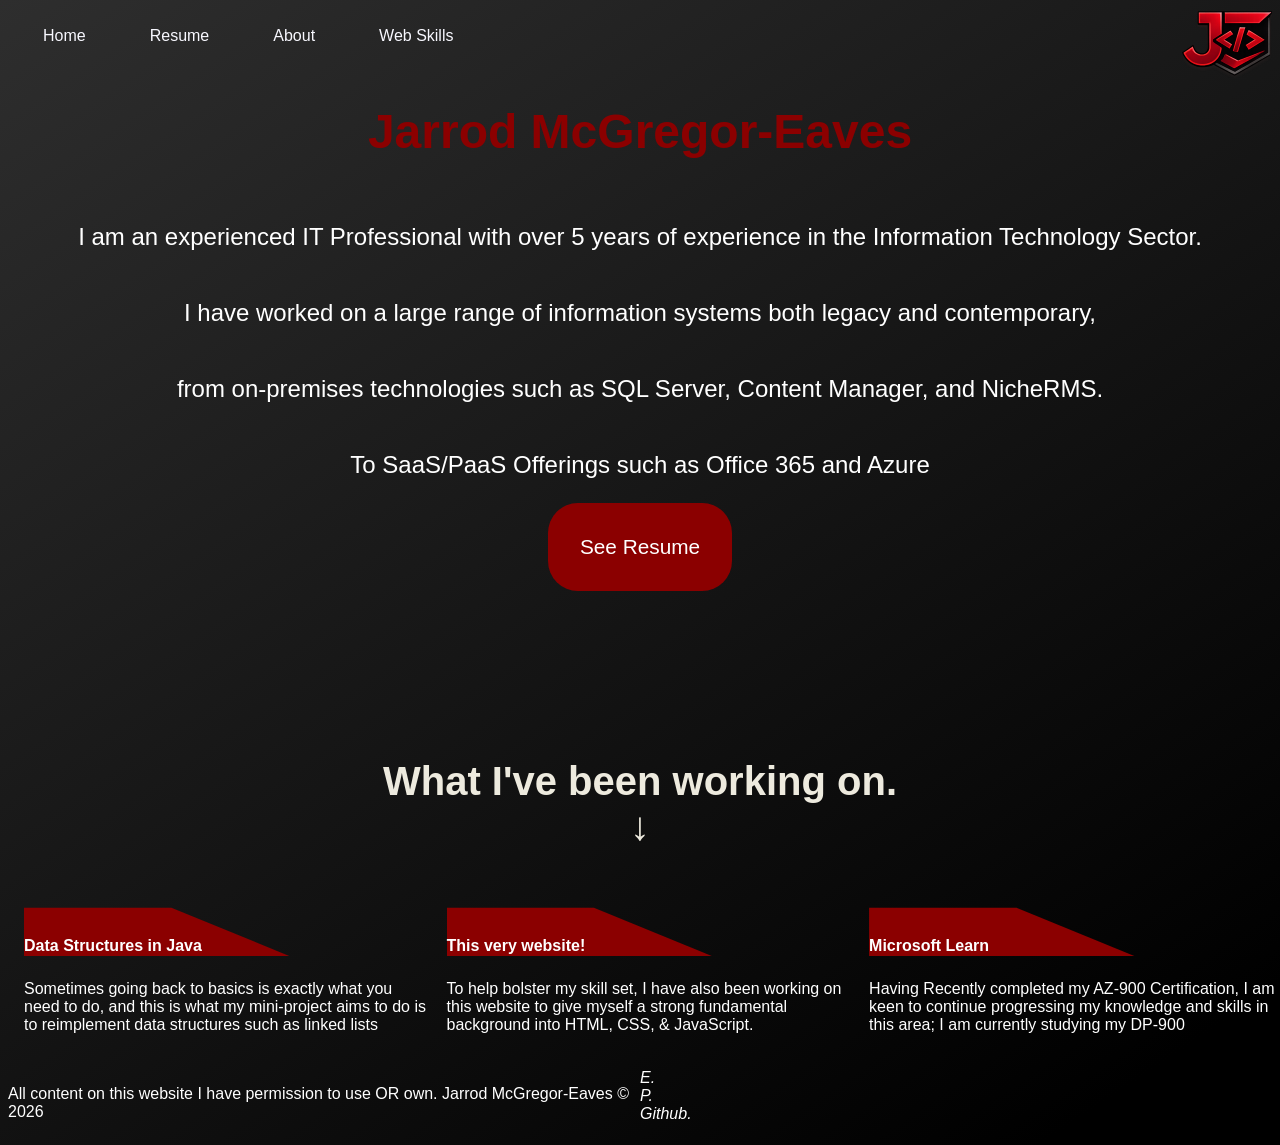
==== index.html @ aa40d2a6 "fixed up a fix issues in xmlns tag" ====
<!DOCTYPE html>
<html lang="en" xmlns="http://www.w3.org/1999/xhtml">
<head>
    <!--Home Page for Jarrod McGregor-Eaves Web Portfolio Jarrod McGregor-Eaves, 3 May 2026-->
    <meta charset="UTF-8">
    <title>JME | Home</title>
    <link rel="stylesheet" type="text/css" href="css/styles.css" media="screen">
    <link rel="stylesheet" type="text/css" href="css/print.css" media="print">
    <link rel="icon" type="image/x-icon" href="img/favicon.png">
    <script src="js/components.js" defer></script>
    <!-- Image generated using ChatGPT (OpenAI, 2026).-->

</head>
<body>
    <div id="header-placeholder"></div>
    <div class="discovermorediv">
        <h2>Jarrod McGregor-Eaves</h2>
        <p>
            I am an experienced IT Professional with over 5 years of experience in the
            Information Technology Sector.
        </p>
        <p>I have worked on a large range of information systems both legacy and contemporary,</p>
        <p>from on-premises technologies such as SQL Server, Content Manager, and NicheRMS.</p>
        <p>To SaaS/PaaS Offerings such as Office 365 and Azure </p>
        <a class="seeresumebutton" href="JE_A3_resume.html"> See Resume </a>
    </div>
<div class="havebeenworkingondiv">
    <h3>What I've been working on.</h3>
    <p class="movingarrow">&#x2193;</p>
</div>
    <!-- Website Cards -->
<div class="projectsworkingon">
    <div class="javastuctures">
        <h4 class="cardheader" >Data Structures in Java</h4>
        <p>
            Sometimes going back to basics is exactly what you need to do, and this is what my mini-project aims to do
            is to reimplement data structures such as linked lists
        </p>
    </div>
    <div class="mywebsite">
        <h4 class="cardheader">This very website!</h4>
        <p>
            To help bolster my skill set, I have also been working on this website to give myself a strong fundamental
            background into HTML, CSS, & JavaScript.
        </p>
    </div>
    <div class="microsoftcerts">
        <h4 class="cardheader">Microsoft Learn</h4>
        <p>
            Having Recently completed my AZ-900 Certification, I am keen to continue progressing my knowledge and skills
            in this area; I am currently studying my DP-900
        </p>
    </div>
</div>
<div id="footer-placeholder"></div>

</body>
<!-- OpenAI. (2026). ChatGPT [AI image generator]. ChatGPT. https://chatgpt.com/-->
</html>
---- css/styles.css ----
/* Stylesheet for Jarrod McGregor-Eaves Web Portfolio, Jarrod McGregor-Eaves, 04 May, 2026 */

.navbarelements{
    display: grid;

}
.navbarelements img{
    position : absolute;
    top: 0.5rem;
    right: 0.5rem;
}
nav ul{
    color: white;
    display: flex;
    list-style-type: none;
    margin:3px;
    padding: 1rem;
    gap: 2rem;
}
nav ul a{
    text-decoration: none;
    color: ghostwhite;
    padding: 1rem;
}

nav ul a:hover{
    padding: 1rem;
    background-color: darkred;
    color: white;
    border-radius: 20px;
}

body {
    background: #2E2E2E;
    min-height: 100vh;
    margin: 0.5rem;
    background: linear-gradient(146deg, rgba(46, 46, 46, 1) 0%, rgba(0, 0, 0, 1) 92%);
    color: white;
    font-family: Georgia, Arial, Helvetica, sans-serif;
}


.aboutme h3{
    background-color:darkred;

}
.discovermorediv{
    display: grid;
    place-items: center;

}
.discovermorediv h2{
    color: darkred;
    font-size: 3rem;

}
.discovermorediv h3{
    color: darkred;
    font-size: 3rem;
}
.discovermorediv p{
    font-size: 1.5rem;
}
.seeresumebutton {
    color: white;
    background-color: darkred;
    width: fit-content;
    padding: 2rem;
    font-size: 1.3rem;
    margin-bottom: 2rem;
    animation: pulse 3s infinite alternate ease-in-out; 
    border-radius: 30px;
    text-decoration: none;
    
}
.seeresumebutton a{

    color: white;
}

@keyframes pulse {
    from { box-shadow: 0 0 5px darkred; }
    to { box-shadow: 0 0 15px #FF8080; }
}

.havebeenworkingondiv {
    place-items: center;
    margin-top: 6rem;
    display: grid;
    color: #EDEADE;
}
.havebeenworkingondiv h3 {
    font-size: 2.5rem;
    margin-bottom: 0;
}
.havebeenworkingondiv p {
    font-size: 2.5rem;
    padding-top: 0;
    margin-top: 0;
}

.projectsworkingon {
    display: grid;
    column-gap: 1rem;
    grid-template-columns: 33% 33% 33%;
    padding: 1rem;

}
.movingarrow{
    animation-name: movingArrow;
    position: relative;
    animation-duration: 4s;
    animation-iteration-count: infinite;
}
@keyframes movingArrow {

    0% { top: 0;}
    50% { top: 0.5rem;}
    100% { top: 0;}
}
.cardheader {
    clip-path: polygon(0 5%, 55% 5%, 99% 86%, 0 86%);
    position: relative;
    width: 60%;
    height: 10%;
    padding: 2rem 1.5rem 0.8rem 0;
    margin: 0;
    background-color: darkred;
}

.resume h1 {
    color: darkred;
}

.resume h2 {
    color: white;
    background-color: darkred;
}

.technicalskills ul{
    display: grid;
    grid-template-columns: 50% 50%;
}

table td, table th {
    padding-left: 1rem;
    padding-right: 1rem;
}
.employmenthistory table{
    width: 100%;
}
.employmenthistory table td{
   text-align: center;
}
.title {
    font-style: italic;
}
.fontset1 .fontsize{
    font-size: 1rem;
}
.fontset1 .fontweight{
    font-weight: bold;
}
.fontset1 .fontstyle{
    font-style: italic;
}
.fontset2 .fontsize{
    font-size: 3rem;
}
.fontset2 .fontweight{
    font-weight: 20;
}
.fontset2 .fontstyle{
    font-style: oblique;
}

.alignments .left{
    text-align: left;
}
.alignments .center{
    text-align: center;
}
.alignments .right{
    text-align: right;
}
@media (max-width: 980px){
    .projectsworkingon {
        grid-template-columns: 100%;
    }
    .cardheader {
        clip-path: polygon(0 5%, 30% 5%, 45% 86%, 0 86%);
        padding-bottom: 1.5rem;
        position: relative;
        min-width: 33rem;
    }
    nav ul {
        column-gap: 0.2rem;
    }

}
footer {
    display: grid;
    grid-template-columns: 50% 50%;
}
footer address a {
    text-decoration: none;
    color: white;

}
---- css/print.css ----
/* Printer Friendly  Stylesheet for Jarrod McGregor-Eaves Web Portfolio, Jarrod McGregor-Eaves, 04 May, 2026 */
@media print {
    * {
        &:before,
        &:after {
            background: transparent !important;
            color: black !important;
            text-shadow: none !important;
            box-shadow: none !important;
            font-size: 2rem !important;
            font-family: Georgia, Arial, Helvetica, sans-serif !important;
        }

    }
    nav {
        display: none !important;
    }
    }
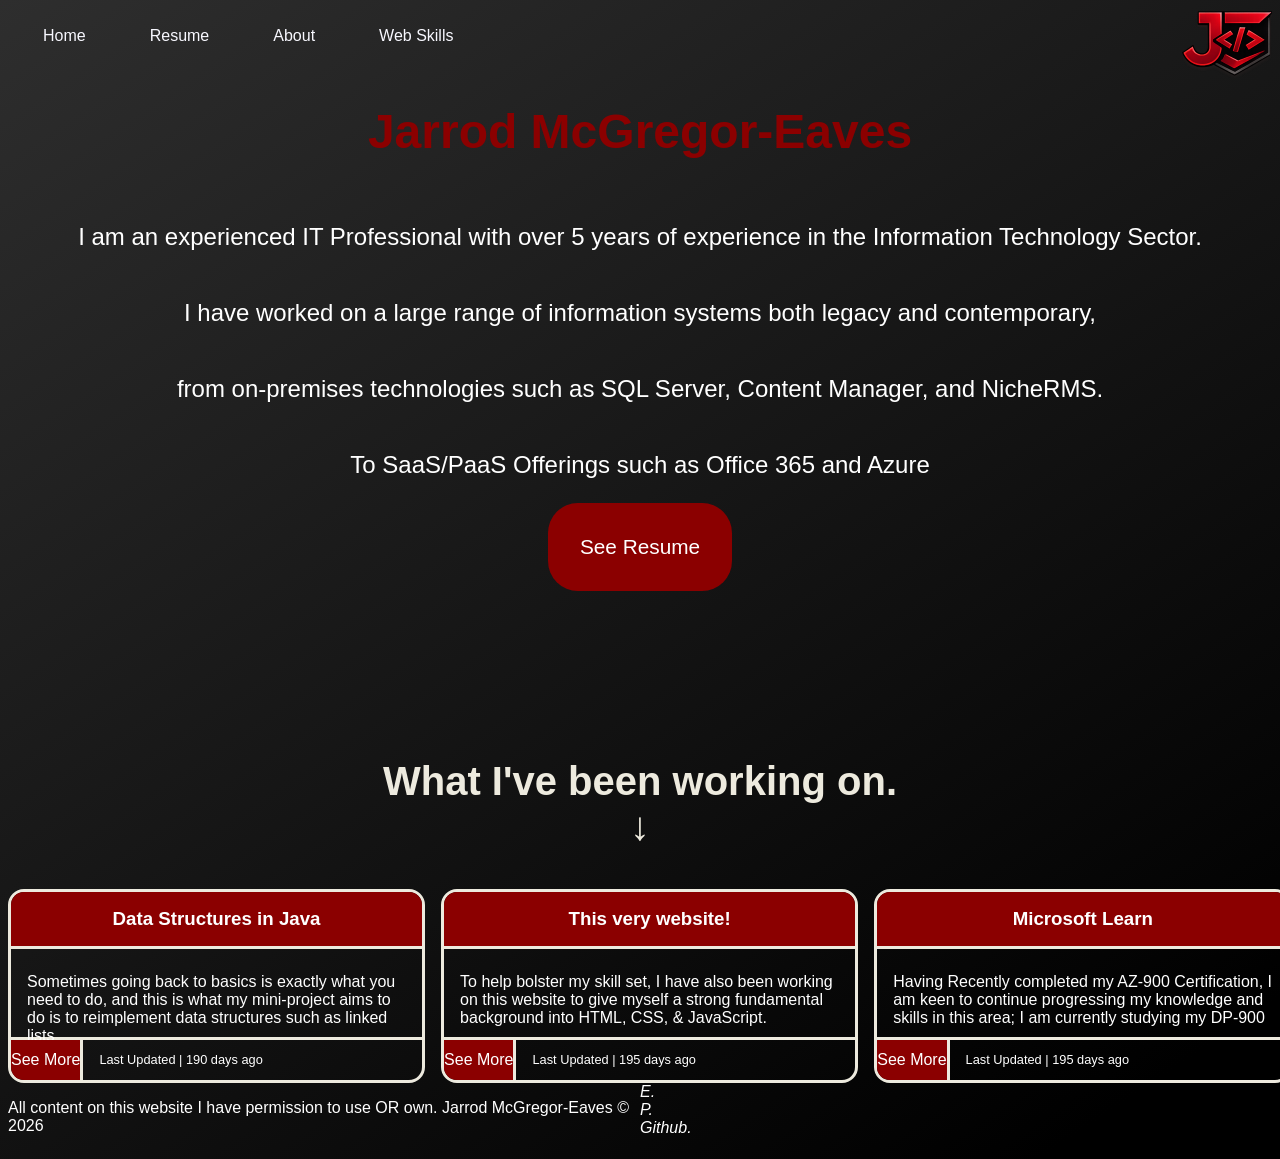
==== commit 0ce111ee: "Added a new resuable card system which loads information from JSON and then displays it to the user " ====
--- a/index.html
+++ b/index.html
@@ -8,6 +8,7 @@
     <link rel="stylesheet" type="text/css" href="css/print.css" media="print">
     <link rel="icon" type="image/x-icon" href="img/favicon.png">
     <script src="js/components.js" defer></script>
+    <script src="js/cards.js" defer></script>
     <!-- Image generated using ChatGPT (OpenAI, 2026).-->
 
 </head>
@@ -29,29 +30,9 @@
     <p class="movingarrow">&#x2193;</p>
 </div>
     <!-- Website Cards -->
-<div class="projectsworkingon">
-    <div class="javastuctures">
-        <h4 class="cardheader" >Data Structures in Java</h4>
-        <p>
-            Sometimes going back to basics is exactly what you need to do, and this is what my mini-project aims to do
-            is to reimplement data structures such as linked lists
-        </p>
-    </div>
-    <div class="mywebsite">
-        <h4 class="cardheader">This very website!</h4>
-        <p>
-            To help bolster my skill set, I have also been working on this website to give myself a strong fundamental
-            background into HTML, CSS, & JavaScript.
-        </p>
-    </div>
-    <div class="microsoftcerts">
-        <h4 class="cardheader">Microsoft Learn</h4>
-        <p>
-            Having Recently completed my AZ-900 Certification, I am keen to continue progressing my knowledge and skills
-            in this area; I am currently studying my DP-900
-        </p>
-    </div>
-</div>
+    <section id="card-container"></section>
+
+
 <div id="footer-placeholder"></div>
 
 </body>
--- a/css/styles.css
+++ b/css/styles.css
@@ -208,3 +208,64 @@
 
 }
 
+.card {
+
+    border: 0.2rem solid #EDEADE;
+    border-radius: 1rem;
+    padding: 0;
+    margin: 0;
+
+
+}
+.card-header{
+    border-bottom: 0.2rem solid #EDEADE;
+    border-radius: 0.8rem 0.8rem 0 0;
+    padding: 0;
+    margin: 0;
+    background-color: darkred;
+    color: white;
+    display: flex;
+    justify-content: center;
+
+}
+
+.card-header h3{
+    padding: 1rem;
+    margin: 0;
+
+}
+.card-body p {
+    padding: 0.5rem 1rem;
+    height: 2.5rem;
+}
+
+.card-footer {
+    display: flex;
+    column-gap: 1rem;
+    border-top: 0.2rem solid #EDEADE;
+}
+.card-footer .button {
+    background-color: darkred;
+    border-right: 0.2rem solid #EDEADE;
+    border-radius: 0 0 0 0.8rem;
+    display: flex;
+    justify-content: center;
+    align-items: center;
+}
+
+.card-footer .button-card-link {
+    text-decoration: none;
+    text-decoration-color: white;
+    color: white;
+
+}
+
+.card-footer-lastupdated {
+    justify-content: left;
+    font-size: 0.8rem;
+}
+#card-container {
+    display: grid;
+    column-gap: 1rem;
+    grid-template-columns: 33% 33% 33%;
+}
--- a/css/print.css
+++ b/css/print.css
@@ -1,18 +1,13 @@
 /* Printer Friendly  Stylesheet for Jarrod McGregor-Eaves Web Portfolio, Jarrod McGregor-Eaves, 04 May, 2026 */
-@media print {
+
     * {
-        &:before,
-        &:after {
             background: transparent !important;
             color: black !important;
             text-shadow: none !important;
             box-shadow: none !important;
-            font-size: 2rem !important;
+            font-size: 1rem !important;
             font-family: Georgia, Arial, Helvetica, sans-serif !important;
-        }
-
     }
     nav {
         display: none !important;
     }
-    }
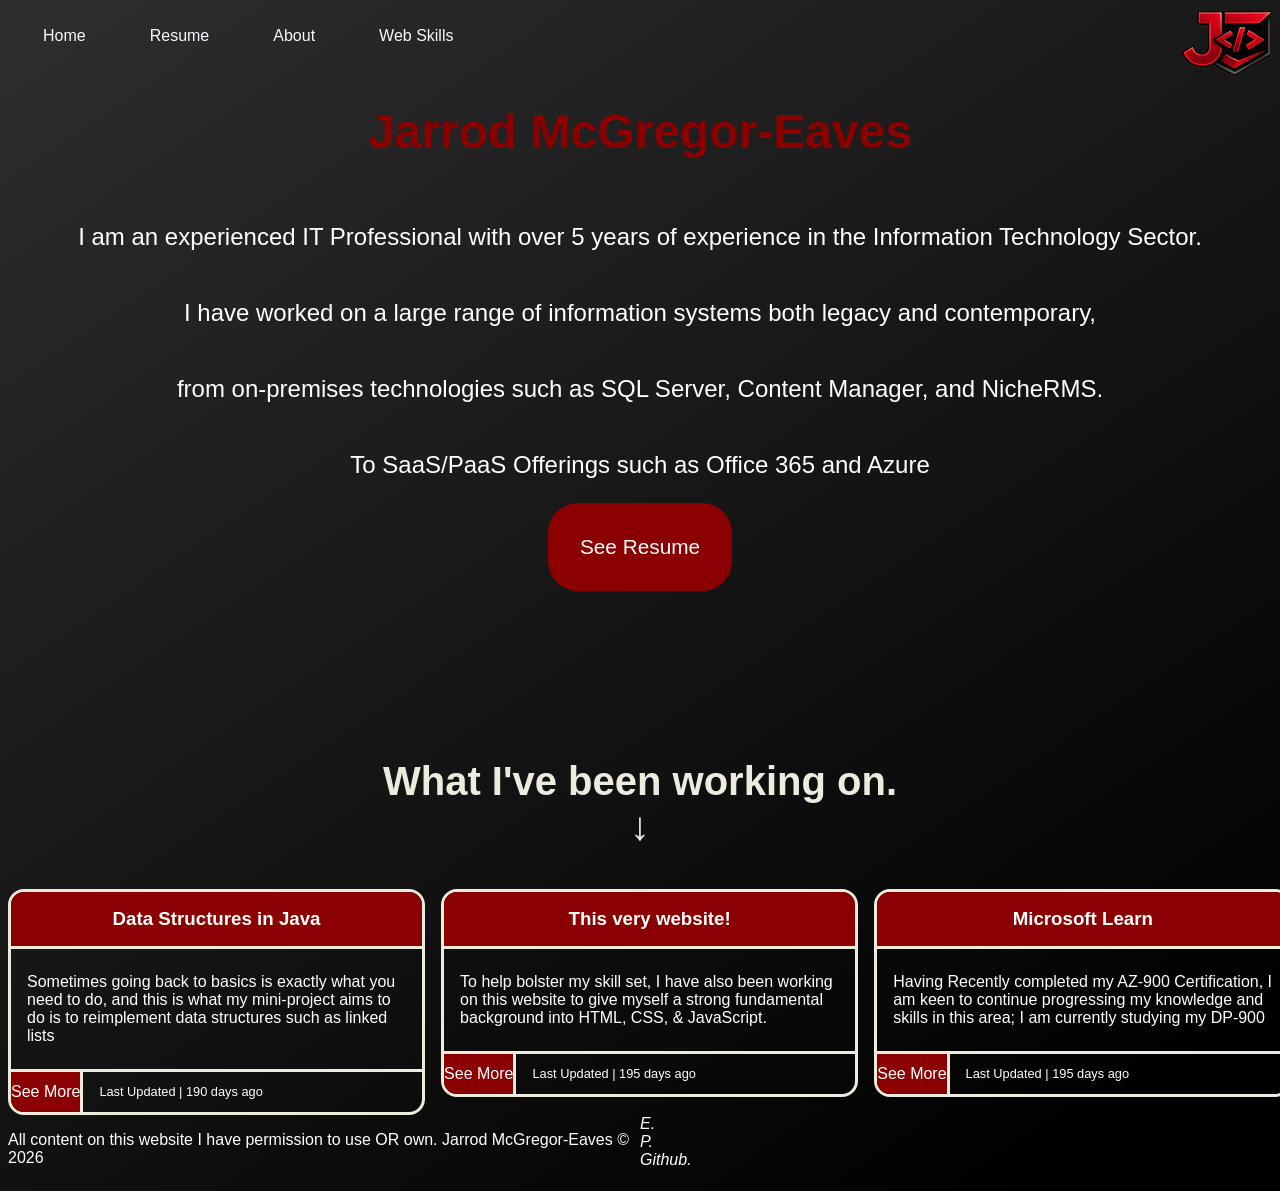
==== commit fac743ae: "ADDED reponsive elements to the website" ====
--- a/index.html
+++ b/index.html
@@ -7,6 +7,8 @@
     <link rel="stylesheet" type="text/css" href="css/styles.css" media="screen">
     <link rel="stylesheet" type="text/css" href="css/print.css" media="print">
     <link rel="icon" type="image/x-icon" href="img/favicon.png">
+    <meta name="viewport" content="width=device-width, initial-scale=1.0">
+
     <script src="js/components.js" defer></script>
     <script src="js/cards.js" defer></script>
     <!-- Image generated using ChatGPT (OpenAI, 2026).-->
--- a/css/styles.css
+++ b/css/styles.css
@@ -128,8 +128,8 @@
     background-color: darkred;
 }
 
-.resume h1 {
-    color: darkred;
+h1 {
+    color: red;
 }
 
 .resume h2 {
@@ -236,7 +236,7 @@
 }
 .card-body p {
     padding: 0.5rem 1rem;
-    height: 2.5rem;
+
 }
 
 .card-footer {
@@ -268,4 +268,63 @@
     display: grid;
     column-gap: 1rem;
     grid-template-columns: 33% 33% 33%;
-}+}
+
+@media (min-width: 20rem){
+    #card-container {
+        display: grid;
+        column-gap: 1rem;
+        grid-template-columns: 100%;
+        row-gap: 1rem;
+    }
+    .navbarlinks {
+        display: none;
+    }
+}
+
+@media (min-width: 26.75rem){
+    #card-container {
+        display: grid;
+        column-gap: 1rem;
+        grid-template-columns: 100%;
+        row-gap: 1rem;
+    }
+
+    .navbarlinks {
+        display: none;
+    }
+}
+@media (min-width: 27.5rem){
+    #card-container {
+        display: grid;
+        column-gap: 1rem;
+        grid-template-columns: 100%;
+        row-gap: 1rem;
+    }
+    .navbarlinks {
+        display: none;
+    }
+}
+
+@media (min-width: 48rem){
+    #card-container {
+        display: grid;
+        column-gap: 1rem;
+        grid-template-columns: 50% 50%;
+        row-gap: 1rem;
+    }
+    .navbarlinks {
+        display: none;
+    }
+}
+
+@media (min-width: 80rem){
+    #card-container {
+        display: grid;
+        column-gap: 1rem;
+        grid-template-columns: 33% 33% 33%;
+    }
+    .navbarlinks {
+        display: flex;
+    }
+}
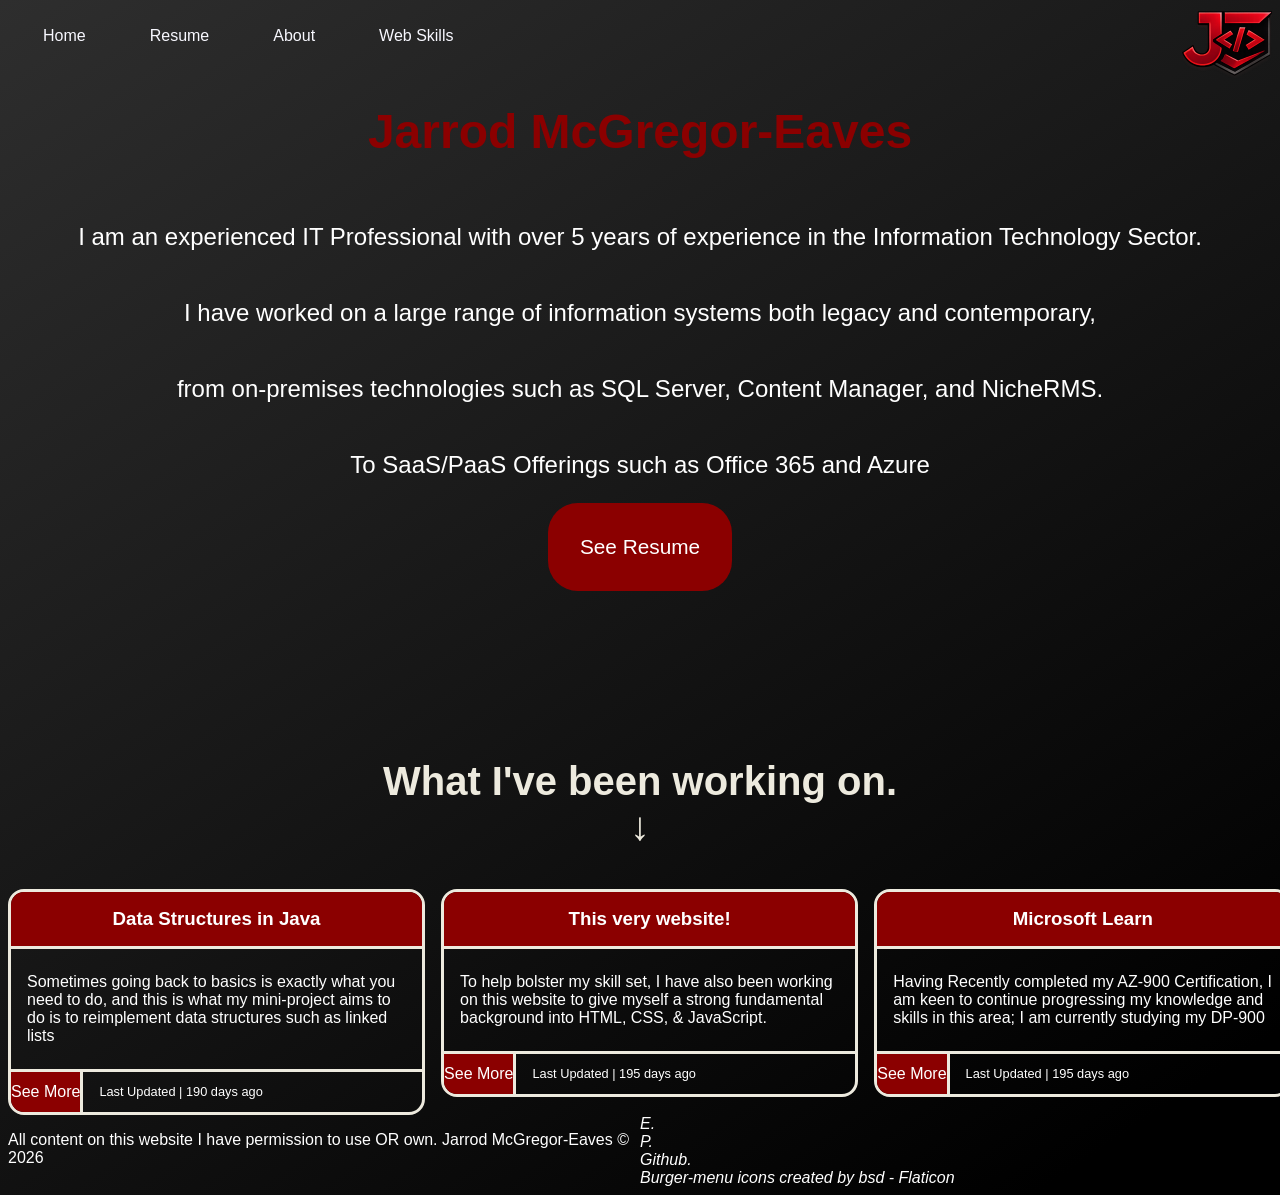
==== commit 6bb1bf52: "Added a more phone friendly button to the website." ====
--- a/index.html
+++ b/index.html
@@ -11,6 +11,8 @@
 
     <script src="js/components.js" defer></script>
     <script src="js/cards.js" defer></script>
+    <script src="js/button.js" defer></script>
+
     <!-- Image generated using ChatGPT (OpenAI, 2026).-->
 
 </head>
@@ -38,5 +40,7 @@
 <div id="footer-placeholder"></div>
 
 </body>
+
+
 <!-- OpenAI. (2026). ChatGPT [AI image generator]. ChatGPT. https://chatgpt.com/-->
 </html>
--- a/css/styles.css
+++ b/css/styles.css
@@ -4,10 +4,11 @@
     display: grid;
 
 }
-.navbarelements img{
+.navbarelements .navbarlogo{
     position : absolute;
     top: 0.5rem;
     right: 0.5rem;
+
 }
 nav ul{
     color: white;
@@ -269,6 +270,23 @@
     column-gap: 1rem;
     grid-template-columns: 33% 33% 33%;
 }
+.hamburger-nav img {
+    width: 2rem;
+    height: 2rem;
+}
+.hamburger-nav-links {
+    display: none;
+}
+.hamburger-nav-links ul {
+    flex-direction: column;
+}
+.hamburger-nav-links li {
+
+}
+
+#navbar-hamburger-button {
+    all: unset;
+}
 
 @media (min-width: 20rem){
     #card-container {
@@ -327,4 +345,7 @@
     .navbarlinks {
         display: flex;
     }
-}
+    .hamburger-nav{
+        display: none;
+    }
+}
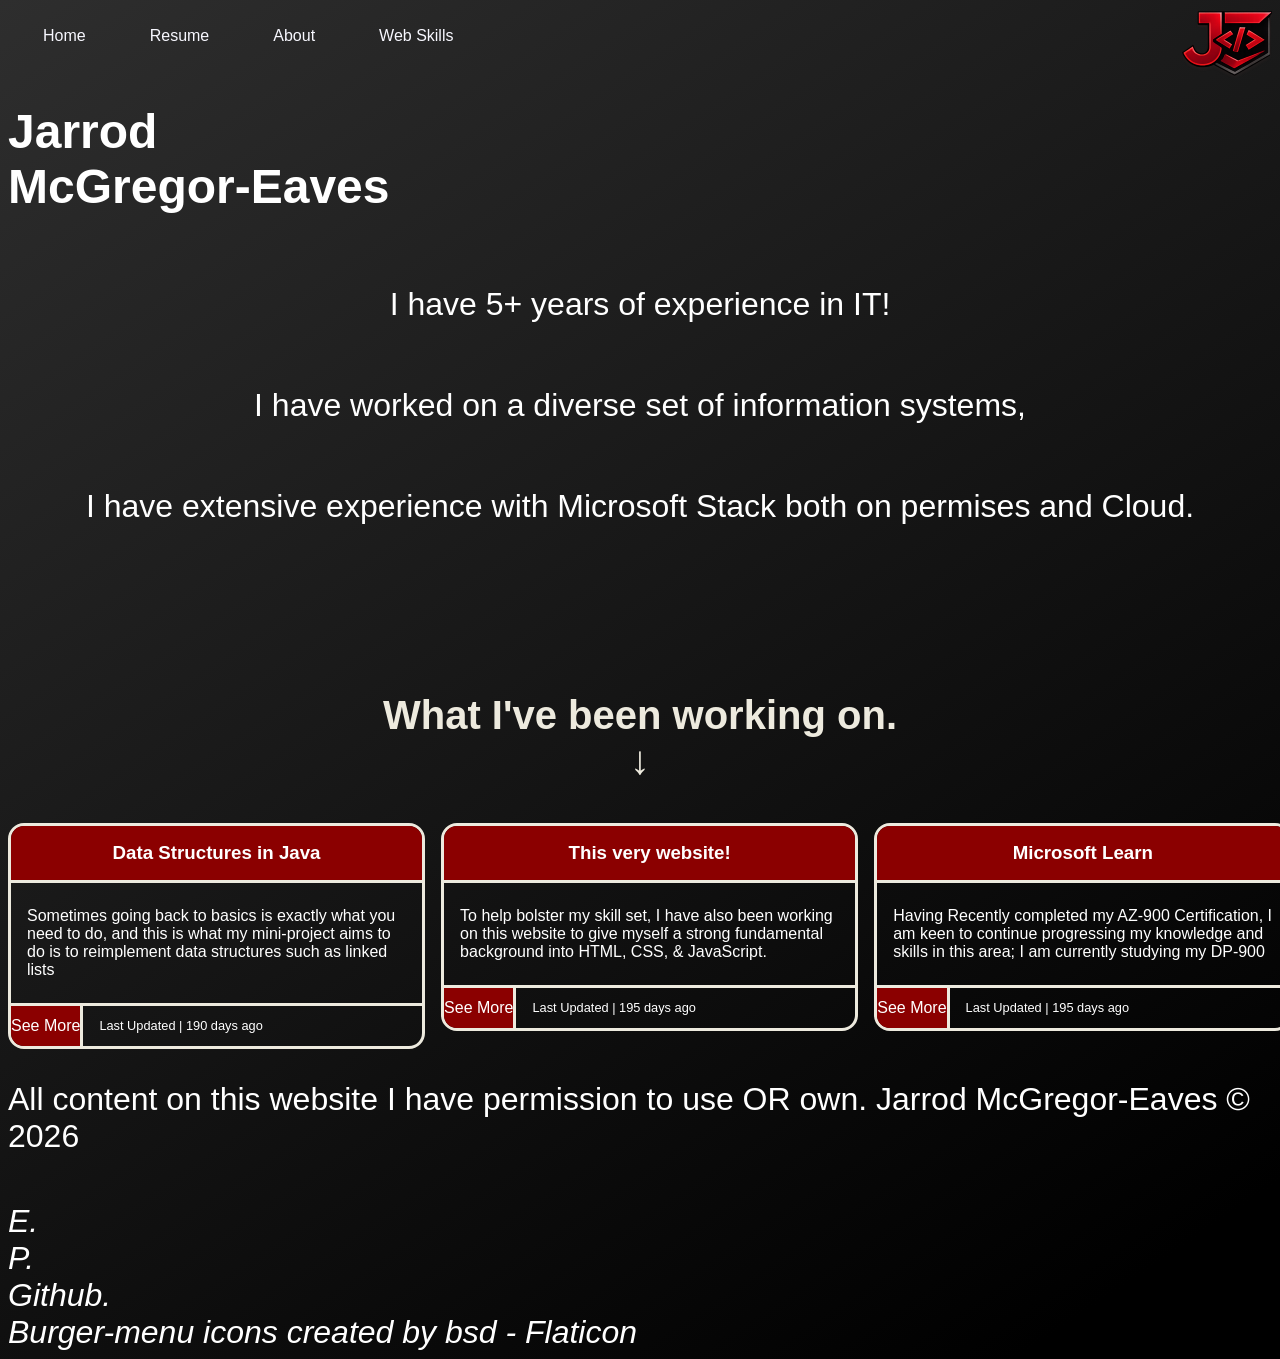
==== commit a1696367: "more reponsive web design adjustments" ====
--- a/index.html
+++ b/index.html
@@ -18,7 +18,7 @@
 </head>
 <body>
     <div id="header-placeholder"></div>
-    <div class="discovermorediv">
+    <div class="discover-more-div-large">
         <h2>Jarrod McGregor-Eaves</h2>
         <p>
             I am an experienced IT Professional with over 5 years of experience in the
@@ -28,6 +28,19 @@
         <p>from on-premises technologies such as SQL Server, Content Manager, and NicheRMS.</p>
         <p>To SaaS/PaaS Offerings such as Office 365 and Azure </p>
         <a class="seeresumebutton" href="JE_A3_resume.html"> See Resume </a>
+    </div>
+    <div class="discover-more-div-small">
+        <h2>Jarrod <br> McGregor-Eaves</h2>
+        <p>
+            I have 5+ years of experience in IT!
+        </p>
+        <p>
+            I have worked on a diverse set of information systems,
+        </p>
+        <p>
+            I have extensive experience with Microsoft Stack both on permises and Cloud.
+        </p>
+
     </div>
 <div class="havebeenworkingondiv">
     <h3>What I've been working on.</h3>
--- a/css/styles.css
+++ b/css/styles.css
@@ -45,21 +45,21 @@
     background-color:darkred;
 
 }
-.discovermorediv{
+.discover-more-div-large{
     display: grid;
     place-items: center;
 
 }
-.discovermorediv h2{
+.discover-more-div-large h2{
     color: darkred;
     font-size: 3rem;
 
 }
-.discovermorediv h3{
+.discover-more-div-large h3{
     color: darkred;
     font-size: 3rem;
 }
-.discovermorediv p{
+.discover-more-div-large p{
     font-size: 1.5rem;
 }
 .seeresumebutton {
@@ -276,13 +276,13 @@
 }
 .hamburger-nav-links {
     display: none;
+    justify-content: center;
 }
 .hamburger-nav-links ul {
     flex-direction: column;
-}
-.hamburger-nav-links li {
-
-}
+
+}
+
 
 #navbar-hamburger-button {
     all: unset;
@@ -298,6 +298,29 @@
     .navbarlinks {
         display: none;
     }
+    .hamburger-nav-links li {
+        font-size: 1.3rem;
+    }
+    footer {
+        display: grid;
+        grid-template-columns: 100%;
+        row-gap: 1rem;
+        font-size: 2rem;
+    }
+    .discover-more-div-large {
+        display: none;
+    }
+    .discover-more-div-small {
+        display: flex;
+        flex-direction: column;
+        justify-content: center;
+        text-align: center;
+        font-size: 1.3rem;
+    }
+    .discover-more-div-small h2 {
+        justify-content: left;
+        text-align: left;
+    }
 }
 
 @media (min-width: 26.75rem){
@@ -311,6 +334,10 @@
     .navbarlinks {
         display: none;
     }
+    .discover-more-div-small {
+        font-size: 2rem;
+
+    }
 }
 @media (min-width: 27.5rem){
     #card-container {
@@ -322,6 +349,7 @@
     .navbarlinks {
         display: none;
     }
+
 }
 
 @media (min-width: 48rem){
@@ -348,4 +376,7 @@
     .hamburger-nav{
         display: none;
     }
-}
+    .hamburger-nav-links * {
+        display: none;
+    }
+}
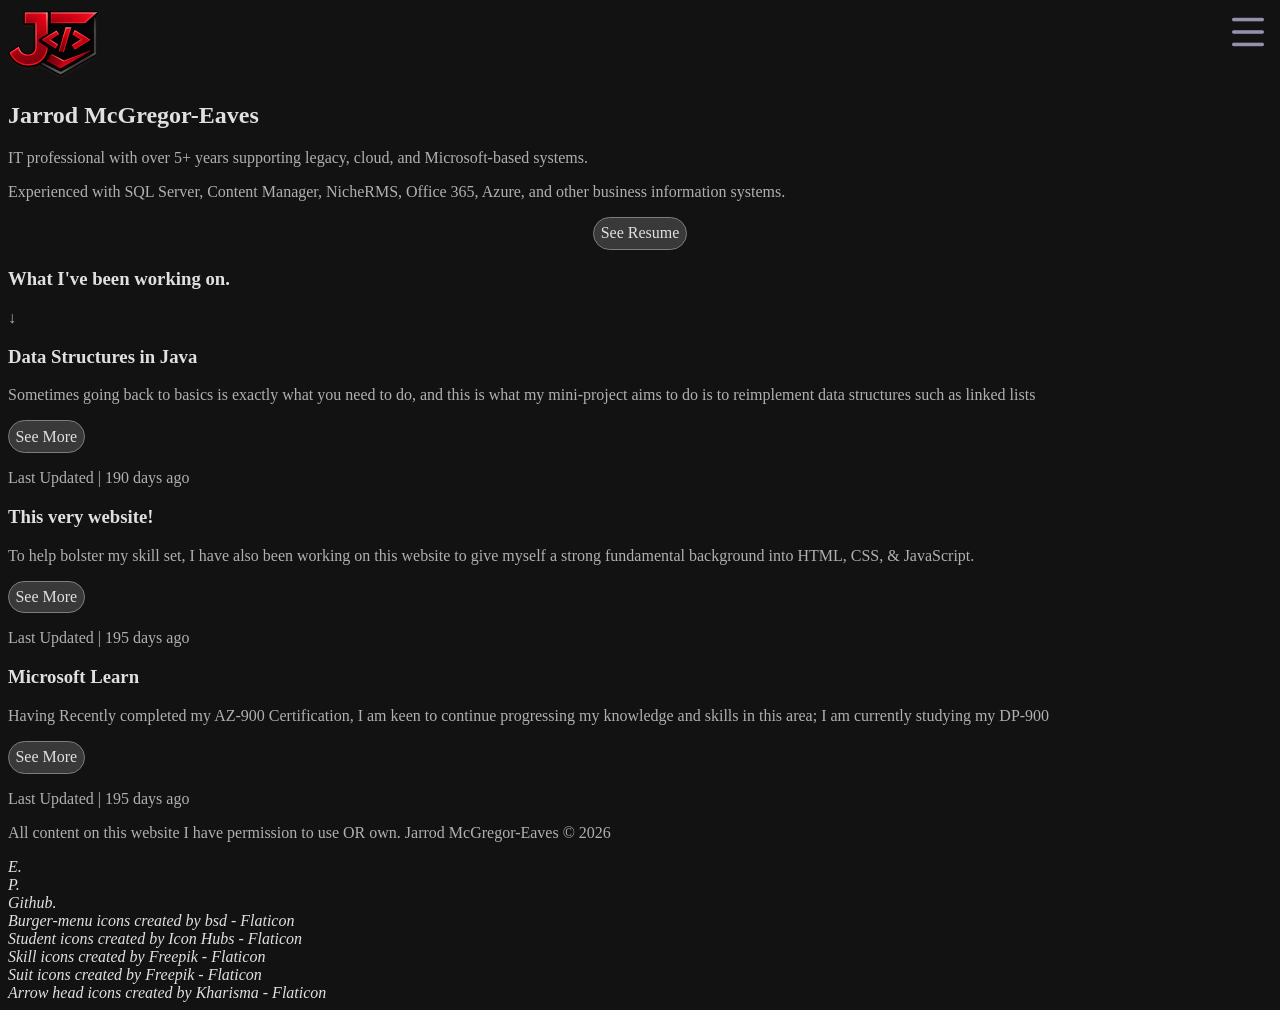
==== commit 07c5ec68: "changed colour scheme" ====
--- a/index.html
+++ b/index.html
@@ -17,31 +17,27 @@
 
 </head>
 <body>
-    <div id="header-placeholder"></div>
-    <div class="discover-more-div-large">
-        <h2>Jarrod McGregor-Eaves</h2>
-        <p>
-            I am an experienced IT Professional with over 5 years of experience in the
-            Information Technology Sector.
-        </p>
-        <p>I have worked on a large range of information systems both legacy and contemporary,</p>
-        <p>from on-premises technologies such as SQL Server, Content Manager, and NicheRMS.</p>
-        <p>To SaaS/PaaS Offerings such as Office 365 and Azure </p>
-        <a class="seeresumebutton" href="JE_A3_resume.html"> See Resume </a>
-    </div>
-    <div class="discover-more-div-small">
-        <h2>Jarrod <br> McGregor-Eaves</h2>
-        <p>
-            I have 5+ years of experience in IT!
-        </p>
-        <p>
-            I have worked on a diverse set of information systems,
-        </p>
-        <p>
-            I have extensive experience with Microsoft Stack both on permises and Cloud.
-        </p>
+<div id="header-placeholder"></div>
+    <main class="page-main">
+        <section class="hero">
+            <h1 class="hero_title">Jarrod McGregor-Eaves</h1>
+            <p class="hero_intro">
+                IT professional with over 5+ years supporting legacy, cloud, and Microsoft-based systems.
+            </p>
+            <p class="hero_details">
+                Experienced with SQL Server, Content Manager, NicheRMS, Office 365, Azure, and other business information systems.
+            </p>
+            <a class="button button-primary" href="JE_A3_resume.html"> See Resume </a>
+        </section>
+    </main>
 
-    </div>
+
+
+
+
+
+
+
 <div class="havebeenworkingondiv">
     <h3>What I've been working on.</h3>
     <p class="movingarrow">&#x2193;</p>
--- a/css/styles.css
+++ b/css/styles.css
@@ -1,382 +1,89 @@
-/* Stylesheet for Jarrod McGregor-Eaves Web Portfolio, Jarrod McGregor-Eaves, 04 May, 2026 */
 
-.navbarelements{
-    display: grid;
+:root {
+    --color-bg: #121212;
+    --color-bg-a10: #252525;
+    --color-bg-a20: #393939;
+    --color-bg-a30: #4f4f4f;
+    --color-bg-a40: #666;
+    --color-bg-a50: #7d7d7d;
+
+    --color-primary-text: #E0E0E0;
+    --color-primary-text-a10: #e3e3e3;
+    --color-primary-text-a20: #e6e6e6;
+    --color-primary-text-a30: #e9e9e9;
+    --color-primary-text-a40: #ececec;
+
+    --color-secondary-text: #B0B0B0;
+    --color-borders: #444444;
+    --Accent: #888888;
+
+    --var-button-border-radius: 2rem;
+    --var-button-border-width: 0.05rem;
+
 
 }
-.navbarelements .navbarlogo{
-    position : absolute;
-    top: 0.5rem;
-    right: 0.5rem;
-
+body {
+    background-color: var(--color-bg);
 }
-nav ul{
-    color: white;
-    display: flex;
-    list-style-type: none;
-    margin:3px;
-    padding: 1rem;
-    gap: 2rem;
-}
-nav ul a{
-    text-decoration: none;
-    color: ghostwhite;
-    padding: 1rem;
+h1, h2, h3, h4, h5, h6 {
+    color: var(--color-primary-text);
 }
 
-nav ul a:hover{
-    padding: 1rem;
-    background-color: darkred;
-    color: white;
-    border-radius: 20px;
+p {
+    color: var(--color-secondary-text);
 }
 
-body {
-    background: #2E2E2E;
-    min-height: 100vh;
-    margin: 0.5rem;
-    background: linear-gradient(146deg, rgba(46, 46, 46, 1) 0%, rgba(0, 0, 0, 1) 92%);
-    color: white;
-    font-family: Georgia, Arial, Helvetica, sans-serif;
+a{
+    text-decoration: none;
+    color: var(--color-primary-text);
+}
+
+header ul {
+    list-style-type: none;
+}
+button {
+    all: unset;
 }
 
 
-.aboutme h3{
-    background-color:darkred;
+.button {
+    display: block;
+    width: fit-content;
 
+
+    background-color: var(--color-bg-a20);
+    border-style: solid;
+    border-color: var(--color-bg-a50);
+    border-radius: var(--var-button-border-radius);
+    border-width: var(--var-button-border-width);
+    padding: 0.4rem;
 }
-.discover-more-div-large{
-    display: grid;
-    place-items: center;
-
-}
-.discover-more-div-large h2{
-    color: darkred;
-    font-size: 3rem;
-
-}
-.discover-more-div-large h3{
-    color: darkred;
-    font-size: 3rem;
-}
-.discover-more-div-large p{
-    font-size: 1.5rem;
-}
-.seeresumebutton {
-    color: white;
-    background-color: darkred;
-    width: fit-content;
-    padding: 2rem;
-    font-size: 1.3rem;
-    margin-bottom: 2rem;
-    animation: pulse 3s infinite alternate ease-in-out; 
-    border-radius: 30px;
-    text-decoration: none;
-    
-}
-.seeresumebutton a{
-
-    color: white;
+.button-primary {
+    margin-inline: auto;
 }
 
-@keyframes pulse {
-    from { box-shadow: 0 0 5px darkred; }
-    to { box-shadow: 0 0 15px #FF8080; }
-}
 
-.havebeenworkingondiv {
-    place-items: center;
-    margin-top: 6rem;
-    display: grid;
-    color: #EDEADE;
-}
-.havebeenworkingondiv h3 {
-    font-size: 2.5rem;
-    margin-bottom: 0;
-}
-.havebeenworkingondiv p {
-    font-size: 2.5rem;
-    padding-top: 0;
-    margin-top: 0;
-}
-
-.projectsworkingon {
-    display: grid;
-    column-gap: 1rem;
-    grid-template-columns: 33% 33% 33%;
-    padding: 1rem;
-
-}
-.movingarrow{
-    animation-name: movingArrow;
-    position: relative;
-    animation-duration: 4s;
-    animation-iteration-count: infinite;
-}
-@keyframes movingArrow {
-
-    0% { top: 0;}
-    50% { top: 0.5rem;}
-    100% { top: 0;}
-}
-.cardheader {
-    clip-path: polygon(0 5%, 55% 5%, 99% 86%, 0 86%);
-    position: relative;
-    width: 60%;
-    height: 10%;
-    padding: 2rem 1.5rem 0.8rem 0;
-    margin: 0;
-    background-color: darkred;
-}
-
-h1 {
-    color: red;
-}
-
-.resume h2 {
-    color: white;
-    background-color: darkred;
-}
-
-.technicalskills ul{
-    display: grid;
-    grid-template-columns: 50% 50%;
-}
-
-table td, table th {
-    padding-left: 1rem;
-    padding-right: 1rem;
-}
-.employmenthistory table{
-    width: 100%;
-}
-.employmenthistory table td{
-   text-align: center;
-}
-.title {
-    font-style: italic;
-}
-.fontset1 .fontsize{
-    font-size: 1rem;
-}
-.fontset1 .fontweight{
-    font-weight: bold;
-}
-.fontset1 .fontstyle{
-    font-style: italic;
-}
-.fontset2 .fontsize{
-    font-size: 3rem;
-}
-.fontset2 .fontweight{
-    font-weight: 20;
-}
-.fontset2 .fontstyle{
-    font-style: oblique;
-}
-
-.alignments .left{
-    text-align: left;
-}
-.alignments .center{
-    text-align: center;
-}
-.alignments .right{
-    text-align: right;
-}
-@media (max-width: 980px){
-    .projectsworkingon {
-        grid-template-columns: 100%;
+@media (min-width: 20rem) {
+    header {
+        display: flex;
     }
-    .cardheader {
-        clip-path: polygon(0 5%, 30% 5%, 45% 86%, 0 86%);
-        padding-bottom: 1.5rem;
-        position: relative;
-        min-width: 33rem;
+    header img{
+        height: 2rem;
+        width: 2rem;
     }
-    nav ul {
-        column-gap: 0.2rem;
+    header .site-nav-logo {
+        height: unset;
+        width: unset;
+    }
+    header ul {
+        display: none;
+    }
+    header .site-nav-toggle {
+        top: 1rem;
+        right: 1rem;
+        position: fixed;
     }
 
-}
-footer {
-    display: grid;
-    grid-template-columns: 50% 50%;
-}
-footer address a {
-    text-decoration: none;
-    color: white;
-
-}
-
-.card {
-
-    border: 0.2rem solid #EDEADE;
-    border-radius: 1rem;
-    padding: 0;
-    margin: 0;
 
 
 }
-.card-header{
-    border-bottom: 0.2rem solid #EDEADE;
-    border-radius: 0.8rem 0.8rem 0 0;
-    padding: 0;
-    margin: 0;
-    background-color: darkred;
-    color: white;
-    display: flex;
-    justify-content: center;
-
-}
-
-.card-header h3{
-    padding: 1rem;
-    margin: 0;
-
-}
-.card-body p {
-    padding: 0.5rem 1rem;
-
-}
-
-.card-footer {
-    display: flex;
-    column-gap: 1rem;
-    border-top: 0.2rem solid #EDEADE;
-}
-.card-footer .button {
-    background-color: darkred;
-    border-right: 0.2rem solid #EDEADE;
-    border-radius: 0 0 0 0.8rem;
-    display: flex;
-    justify-content: center;
-    align-items: center;
-}
-
-.card-footer .button-card-link {
-    text-decoration: none;
-    text-decoration-color: white;
-    color: white;
-
-}
-
-.card-footer-lastupdated {
-    justify-content: left;
-    font-size: 0.8rem;
-}
-#card-container {
-    display: grid;
-    column-gap: 1rem;
-    grid-template-columns: 33% 33% 33%;
-}
-.hamburger-nav img {
-    width: 2rem;
-    height: 2rem;
-}
-.hamburger-nav-links {
-    display: none;
-    justify-content: center;
-}
-.hamburger-nav-links ul {
-    flex-direction: column;
-
-}
-
-
-#navbar-hamburger-button {
-    all: unset;
-}
-
-@media (min-width: 20rem){
-    #card-container {
-        display: grid;
-        column-gap: 1rem;
-        grid-template-columns: 100%;
-        row-gap: 1rem;
-    }
-    .navbarlinks {
-        display: none;
-    }
-    .hamburger-nav-links li {
-        font-size: 1.3rem;
-    }
-    footer {
-        display: grid;
-        grid-template-columns: 100%;
-        row-gap: 1rem;
-        font-size: 2rem;
-    }
-    .discover-more-div-large {
-        display: none;
-    }
-    .discover-more-div-small {
-        display: flex;
-        flex-direction: column;
-        justify-content: center;
-        text-align: center;
-        font-size: 1.3rem;
-    }
-    .discover-more-div-small h2 {
-        justify-content: left;
-        text-align: left;
-    }
-}
-
-@media (min-width: 26.75rem){
-    #card-container {
-        display: grid;
-        column-gap: 1rem;
-        grid-template-columns: 100%;
-        row-gap: 1rem;
-    }
-
-    .navbarlinks {
-        display: none;
-    }
-    .discover-more-div-small {
-        font-size: 2rem;
-
-    }
-}
-@media (min-width: 27.5rem){
-    #card-container {
-        display: grid;
-        column-gap: 1rem;
-        grid-template-columns: 100%;
-        row-gap: 1rem;
-    }
-    .navbarlinks {
-        display: none;
-    }
-
-}
-
-@media (min-width: 48rem){
-    #card-container {
-        display: grid;
-        column-gap: 1rem;
-        grid-template-columns: 50% 50%;
-        row-gap: 1rem;
-    }
-    .navbarlinks {
-        display: none;
-    }
-}
-
-@media (min-width: 80rem){
-    #card-container {
-        display: grid;
-        column-gap: 1rem;
-        grid-template-columns: 33% 33% 33%;
-    }
-    .navbarlinks {
-        display: flex;
-    }
-    .hamburger-nav{
-        display: none;
-    }
-    .hamburger-nav-links * {
-        display: none;
-    }
-}
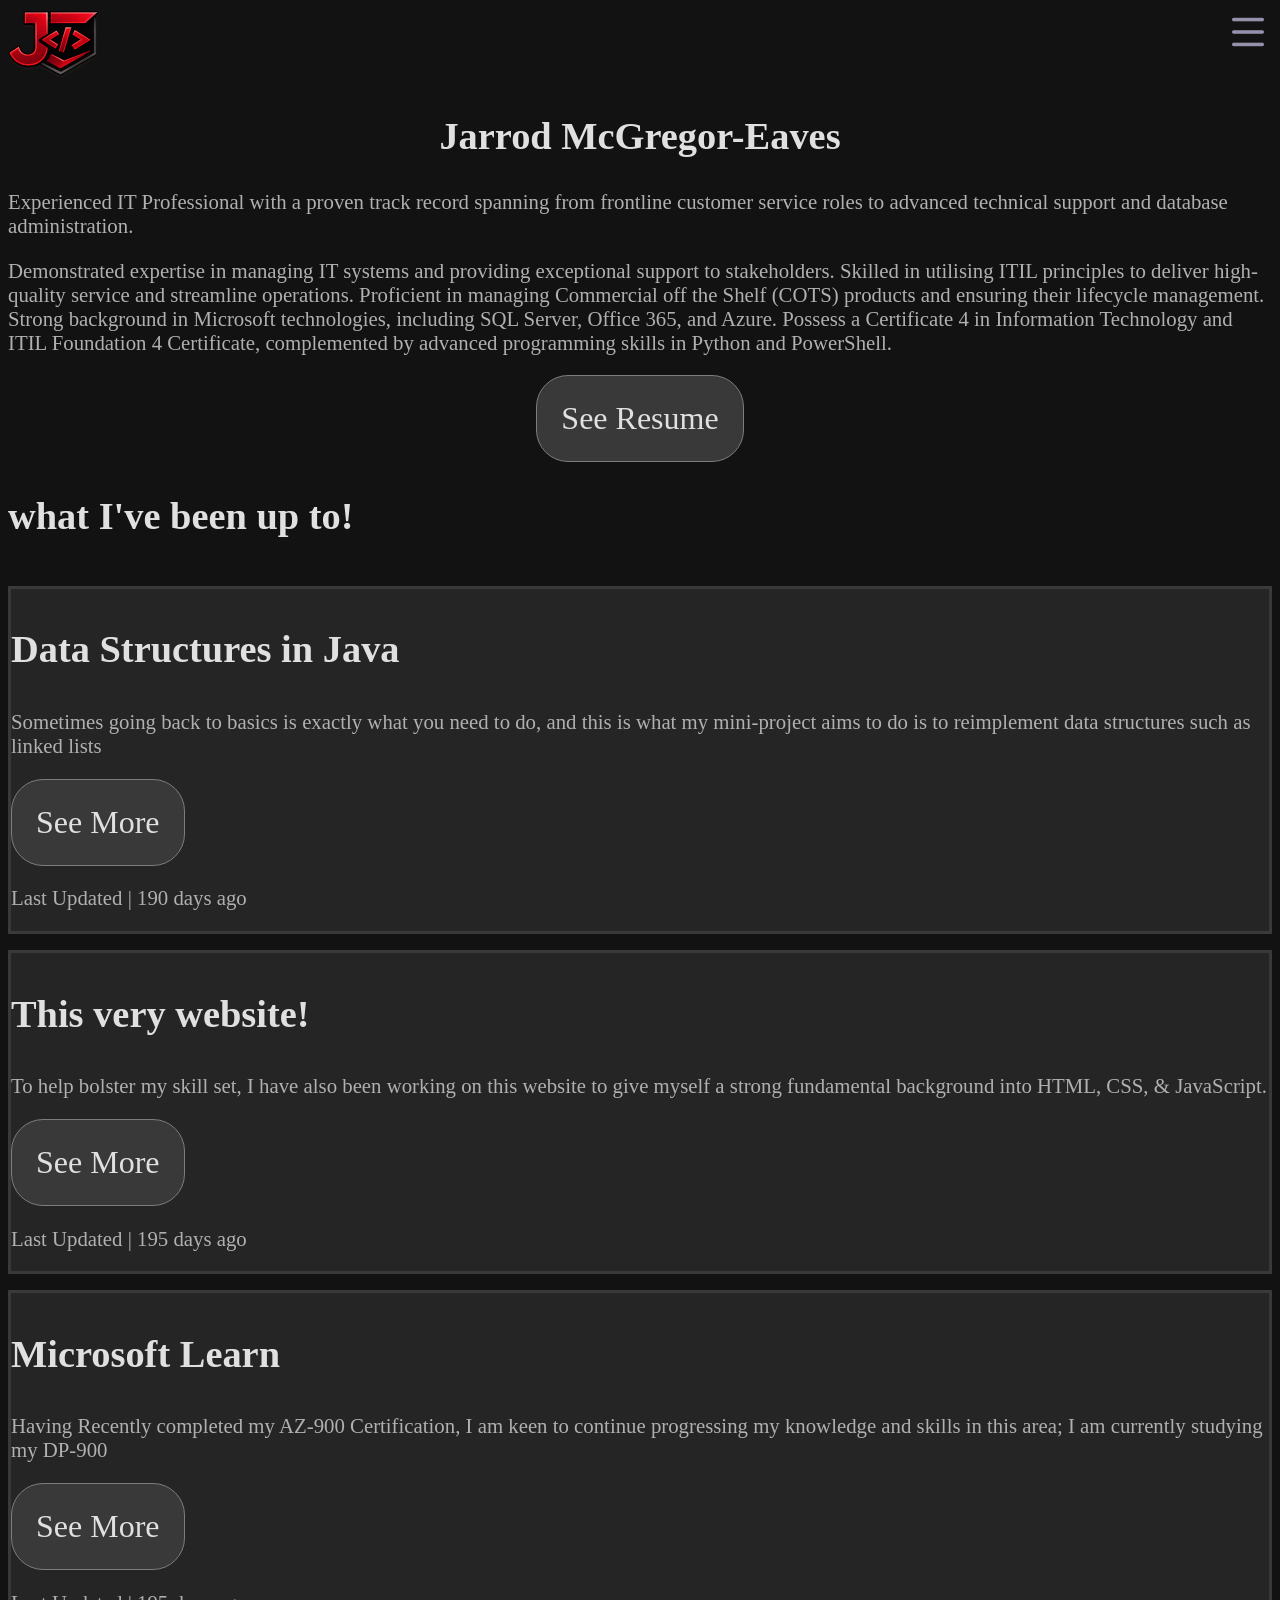
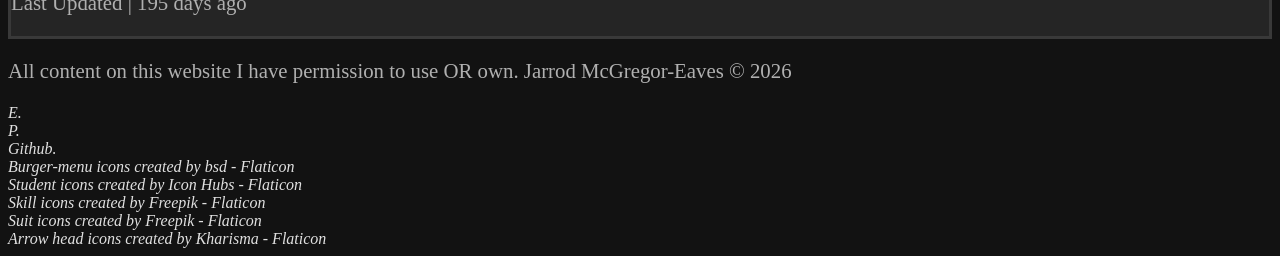
==== commit 811b8900: "changed colour scheme, added a new readablility skip to main option index.html is mostly completed a" ====
--- a/index.html
+++ b/index.html
@@ -18,34 +18,25 @@
 </head>
 <body>
 <div id="header-placeholder"></div>
-    <main class="page-main">
+    <main class="page-main" id="main-content">
         <section class="hero">
             <h1 class="hero_title">Jarrod McGregor-Eaves</h1>
             <p class="hero_intro">
-                IT professional with over 5+ years supporting legacy, cloud, and Microsoft-based systems.
+                Experienced IT Professional with a proven track record spanning from frontline customer service roles to advanced technical support
+                and database administration.
             </p>
             <p class="hero_details">
-                Experienced with SQL Server, Content Manager, NicheRMS, Office 365, Azure, and other business information systems.
+                Demonstrated expertise in managing IT systems and providing exceptional support to stakeholders. Skilled in utilising ITIL principles to deliver high-quality service and streamline operations.
+                Proficient in managing Commercial off the Shelf (COTS) products and ensuring their lifecycle management. Strong background in Microsoft technologies, including SQL Server, Office 365, and Azure.
+                Possess a Certificate 4 in Information Technology and ITIL Foundation 4 Certificate, complemented by advanced programming skills in Python and PowerShell.
             </p>
             <a class="button button-primary" href="JE_A3_resume.html"> See Resume </a>
         </section>
+        <section id="card-container">
+            <h2>what I've been up to!</h2>
+
+        </section>
     </main>
-
-
-
-
-
-
-
-
-<div class="havebeenworkingondiv">
-    <h3>What I've been working on.</h3>
-    <p class="movingarrow">&#x2193;</p>
-</div>
-    <!-- Website Cards -->
-    <section id="card-container"></section>
-
-
 <div id="footer-placeholder"></div>
 
 </body>
--- a/css/styles.css
+++ b/css/styles.css
@@ -28,9 +28,20 @@
 h1, h2, h3, h4, h5, h6 {
     color: var(--color-primary-text);
 }
+h1 {
+    font-size: clamp(2rem, 3vw, 3.5rem )
+}
+h2 {
+    font-size: clamp(1.8rem, 3vw, 3rem )
+}
 
-p {
+h3 {
+    font-size: clamp(1.5rem, 3vw, 2.7rem )
+}
+
+p, ul, ol, table {
     color: var(--color-secondary-text);
+    font-size: clamp(1.2rem, 3vw, 1.3rem )
 }
 
 a{
@@ -49,41 +60,84 @@
 .button {
     display: block;
     width: fit-content;
-
-
     background-color: var(--color-bg-a20);
     border-style: solid;
     border-color: var(--color-bg-a50);
     border-radius: var(--var-button-border-radius);
     border-width: var(--var-button-border-width);
-    padding: 0.4rem;
+    padding: clamp(0.4rem, 3vw, 1.5rem );
+    font-size: clamp(1.2rem, 3vw, 2rem );
 }
 .button-primary {
     margin-inline: auto;
 }
 
+.card {
+    background-color: var(--color-bg-a10);
+    border-style: solid;
+    border-color: var(--color-bg-a20);
 
+}
+#card-container {
+    display: grid;
+    grid-row-gap: clamp(0.5rem, 3vw, 1rem );
+
+}
+.skip-link {
+    position: absolute;
+    top: 1rem;
+    left: 1rem;
+    z-index: 9999;
+    transform: translateY(-200%);
+    font-weight: bold;
+    text-decoration: none;
+    background-color: var(--color-bg);
+}
+.skip-link:focus,
+.skip-link:focus-visible {
+    transform: translateY(0);
+}
 @media (min-width: 20rem) {
     header {
         display: flex;
     }
-    header img{
+
+    header img {
         height: 2rem;
         width: 2rem;
     }
+
     header .site-nav-logo {
         height: unset;
         width: unset;
     }
+
     header ul {
         display: none;
     }
+
     header .site-nav-toggle {
         top: 1rem;
         right: 1rem;
         position: fixed;
     }
 
+    .hero .hero_details {
+        display: none;
+    }
+    .site-nav-list {
+        flex-direction: column;
+
+    }
+}
 
 
-}
+    @media (min-width: 80rem) {
+        .hero .hero_details {
+            display: block;
+        }
+        .hero_title {
+            text-align: center;
+        }
+    }
+
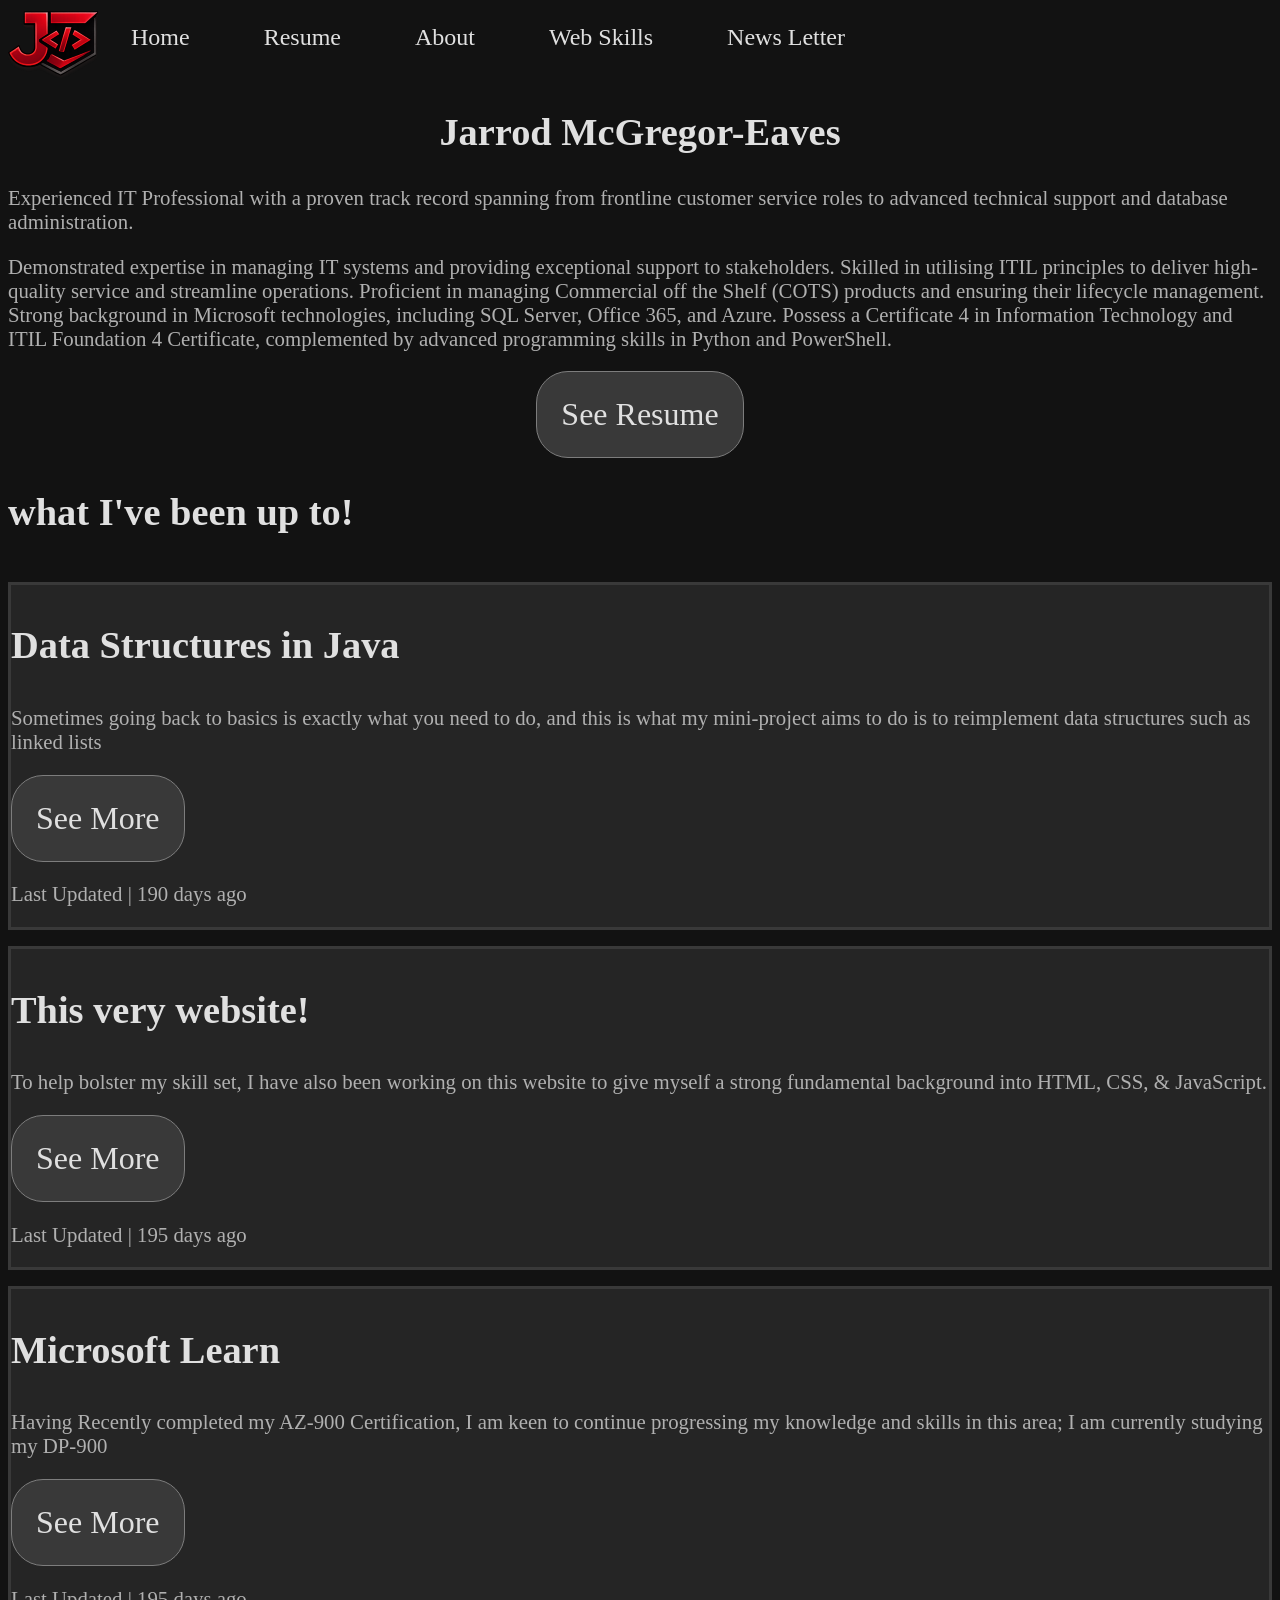
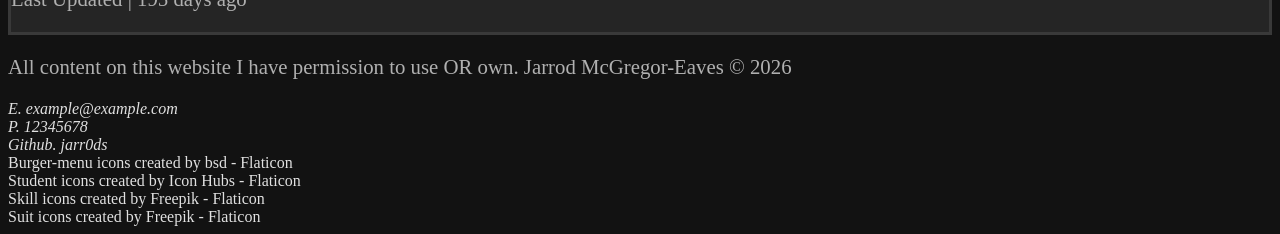
==== commit a30b86ba: "comments n stuff" ====
--- a/index.html
+++ b/index.html
@@ -1,3 +1,10 @@
+<!--
+    Page: index.html
+    Website: Jarrod McGregor-Eaves Web Portfolio
+    Author: Jarrod McGregor-Eaves
+    Created: 7 June
+    Purpose: homepage for website
+-->
 <!DOCTYPE html>
 <html lang="en" xmlns="http://www.w3.org/1999/xhtml">
 <head>
--- a/css/styles.css
+++ b/css/styles.css
@@ -1,4 +1,4 @@
-
+/* Stylesheet for Jarrod McGregor-Eaves Web Portfolio, Jarrod McGregor-Eaves, 7 June, 2026 */
 :root {
     --color-bg: #121212;
     --color-bg-a10: #252525;
@@ -20,7 +20,9 @@
     --var-button-border-radius: 2rem;
     --var-button-border-width: 0.05rem;
 
-
+/*
+General Styling to apply across all of website
+ */
 }
 body {
     background-color: var(--color-bg);
@@ -39,7 +41,7 @@
     font-size: clamp(1.5rem, 3vw, 2.7rem )
 }
 
-p, ul, ol, table {
+p, ul, ol, table, form, fieldset {
     color: var(--color-secondary-text);
     font-size: clamp(1.2rem, 3vw, 1.3rem )
 }
@@ -56,7 +58,10 @@
     all: unset;
 }
 
-
+#intro-header-microsoft {
+    display: flex;
+    gap: 1rem;
+}
 .button {
     display: block;
     width: fit-content;
@@ -97,15 +102,47 @@
 .skip-link:focus-visible {
     transform: translateY(0);
 }
+
+form {
+    grid-row-gap: clamp(0.5rem, 3vw, 1rem );
+    background-color: var(--color-bg-a10);
+    border-radius: var(--var-button-border-radius);
+}
+fieldset {
+
+    background-color: var(--color-bg-a20);
+    border-radius: var(--var-button-border-radius);
+}
+fieldset legend {
+    color: var(--color-primary-text);
+}
+label {
+    color: var(--color-primary-text-a40);
+}
+input, textarea {
+
+    border-radius: var(--var-button-border-radius);
+    background-color: var(--color-bg-a10);
+
+}
+.user-input {
+    display: grid;
+    grid-template-columns: 100%;
+}
+input {
+    font-size: clamp(1.2rem, 3vw, 1.5rem );
+    color: var(--color-primary-text);
+
+}
+/*
+Size of a iPhone 5
+ */
 @media (min-width: 20rem) {
     header {
         display: flex;
     }
 
-    header img {
-        height: 2rem;
-        width: 2rem;
-    }
+
 
     header .site-nav-logo {
         height: unset;
@@ -115,7 +152,6 @@
     header ul {
         display: none;
     }
-
     header .site-nav-toggle {
         top: 1rem;
         right: 1rem;
@@ -127,11 +163,40 @@
     }
     .site-nav-list {
         flex-direction: column;
-
-    }
-}
-
-
+        position: fixed;
+        top: 4rem;
+        right: 1rem;
+        margin: 0;
+        padding:  clamp(0.8rem, 3vw,1.5rem );
+        font-size: clamp(2rem, 3vw, 3rem );
+        background-color: var(--color-bg-a10);
+        border: var(--var-button-border-width) solid var(--color-bg-a50);
+        border-radius: var(--var-button-border-radius);
+    }
+    .resume-section--header {
+        display: flex;
+        flex-direction: column;
+        align-items: center;
+    }
+    .resume-section--icon {
+
+        display: flex;
+
+    }
+    .resume-section--title {
+        display: none;
+    }
+    .resume-section--icon {
+        display: block;
+    }
+    .resume-item--full {
+        display: none;
+    }
+}
+
+/*
+Size of a MAC Book Neo
+ */
     @media (min-width: 80rem) {
         .hero .hero_details {
             display: block;
@@ -139,5 +204,57 @@
         .hero_title {
             text-align: center;
         }
-    }
-
+        header ul {
+            display: flex;
+        }
+        .site-nav {
+            display: flex;
+        }
+        .site-nav-list {
+            background-color: unset;
+            font-size: clamp(0.8rem, 3vw, 1.5rem );
+            position: unset;
+            border: unset;
+            top: unset;
+            right: unset;
+            flex-direction: row;
+            gap: 2.5rem;
+            border-radius: unset;
+            padding: 1rem;
+
+        }
+        .resume-section--employment {
+            display: grid;
+        }
+        .site-nav-toggle {
+            display: none;
+        }
+        .site-nav-link{
+            border: var(--var-button-border-width) solid transparent;
+            border-radius: var(--var-button-border-radius);
+            padding: 1rem;
+        }
+
+        .site-nav-link:hover {
+            background-color: var(--color-bg-a20);
+            border-style: solid;
+            border-color: var(--color-bg-a50);
+            border-radius: var(--var-button-border-radius);
+            border-width: var(--var-button-border-width);
+            padding: 1rem;
+
+        }
+        .resume-section--icon {
+            display: none;
+        }
+        .resume-item--full {
+            display: block;
+        }
+        .resume-item--short {
+            display: none;
+        }
+        .resume-section--title {
+            display: block;
+        }
+    }
+
--- a/css/print.css
+++ b/css/print.css
@@ -1,4 +1,4 @@
-/* Printer Friendly  Stylesheet for Jarrod McGregor-Eaves Web Portfolio, Jarrod McGregor-Eaves, 04 May, 2026 */
+/* Printer Friendly Stylesheet for Jarrod McGregor-Eaves Web Portfolio, Jarrod McGregor-Eaves, 7 June, 2026 */
 
     * {
             background: transparent !important;
@@ -11,3 +11,6 @@
     nav {
         display: none !important;
     }
+    .skip-link {
+        display: none !important;
+    }
